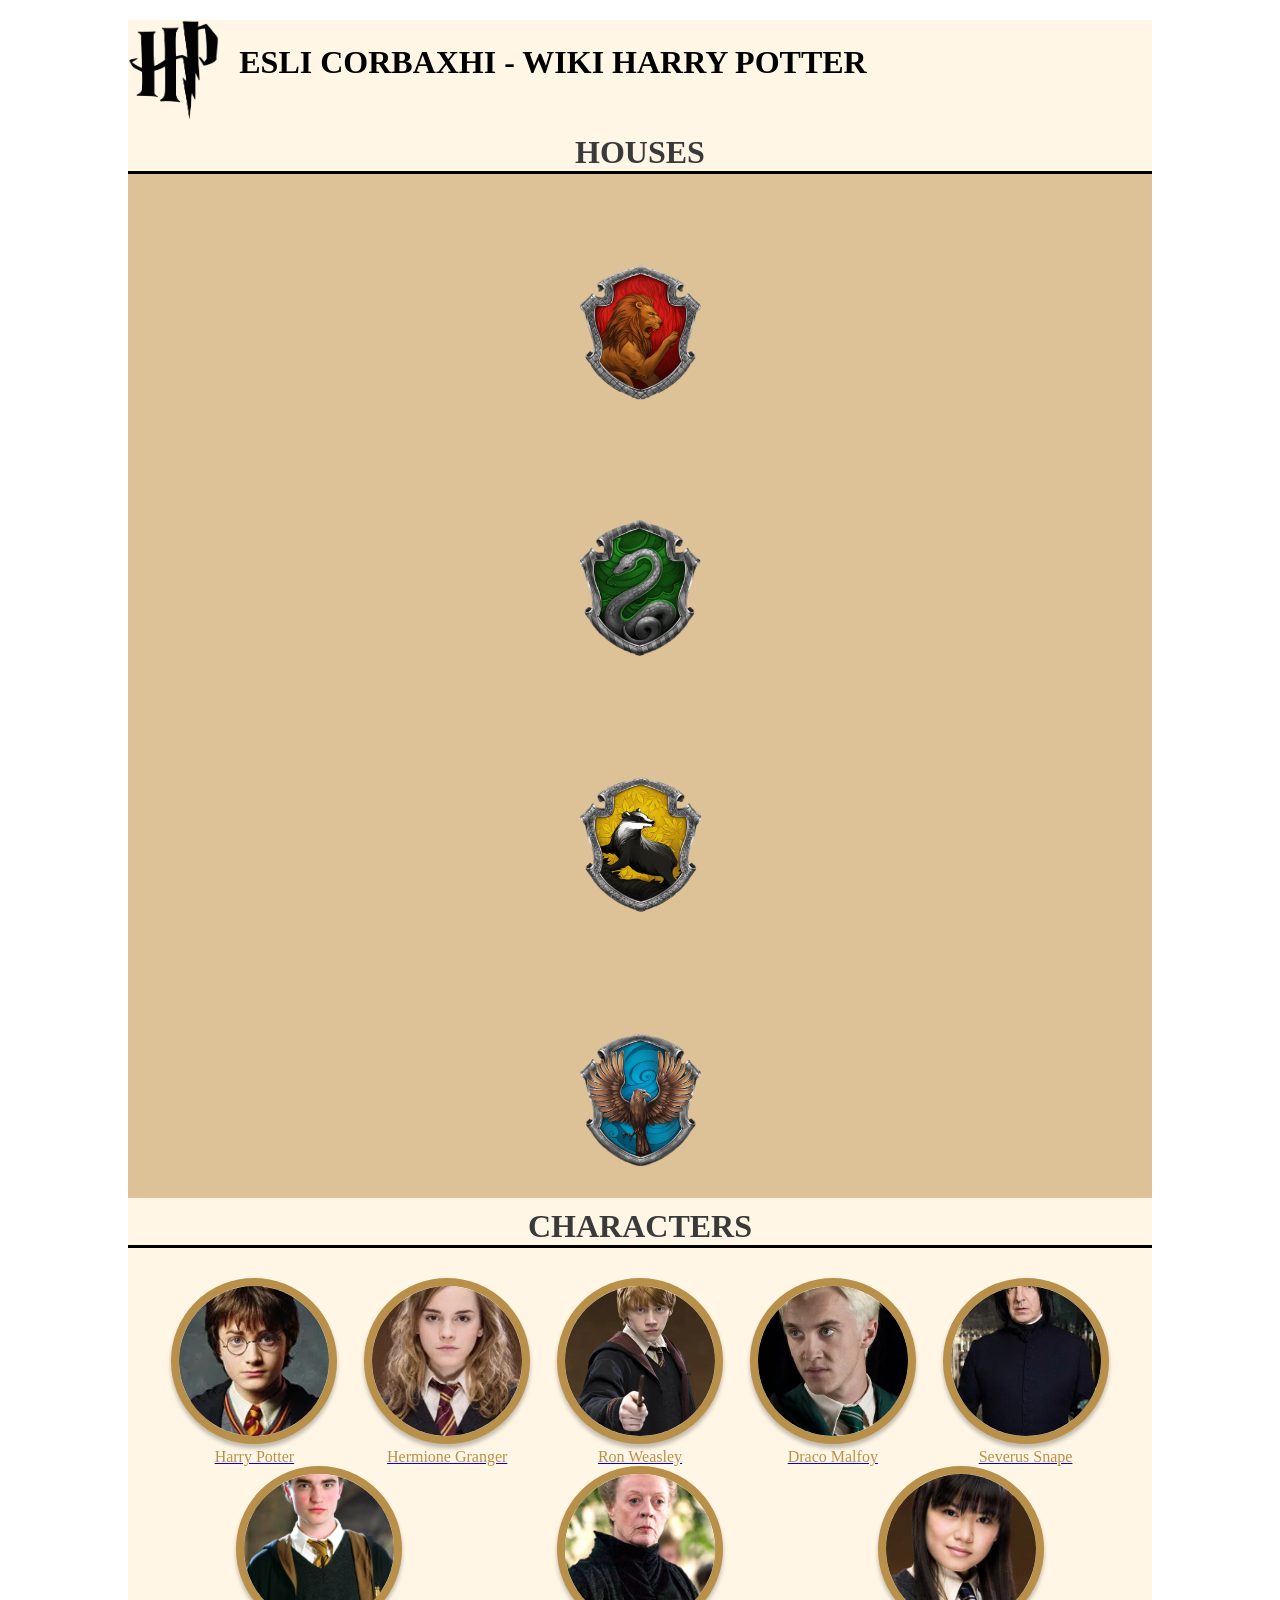
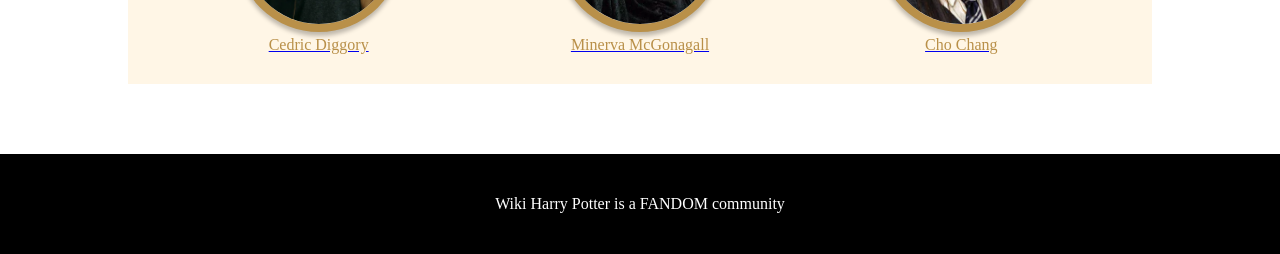
==== index.html @ 271e425f "Initial commit / partie 1" ====
<!DOCTYPE html>
<html lang="en">
  <head>
    <meta charset="UTF-8" />
    <meta name="viewport" content="width=device-width, initial-scale=1.0" />
    <link rel="stylesheet" href="./style.css" />
     <title>ESLI CORBAXHI - Partiel Harry Potter</title>
  </head>
  <body>
   
    <main>
       <header class="header">
      <div class="header__right">
        <img src="./logo.png" />
      </div>
      <div class="header__left">
        <h1>ESLI CORBAXHI - Wiki Harry Potter</h1>
   
        <img src="./menu.png" alt="" srcset="" />
      </div>
    </header>
      <section>
        <h3>HOUSES</h3>
        <div class="houses"></div>
        <div class="houses"> <img src="./Gryffindor.png" alt="Gryffondor" /> </div>
        <div class="houses"></div>
        <div class="houses"> <img src="./Slytherin.png" alt="Gryffondor" /> </div>
        <div class="houses"></div>
        <div class="houses"> <img src="./Hufflepuff.png" alt="Gryffondor" /> </div>
        <div class="houses"></div>
        <div class="houses"> <img src="./Ravenclaw.png" alt="Gryffondor" /> </div>

      </section>
      <section>
        <h3>Characters</h3>
        <div class="characters">
          <a class="character" href="./details.html"> <img src="./harry.webp" alt="Harry Potter" />
            <p>Harry Potter</p>
          </a>
          <a class="character" href="./details.html"> <img src="./hermione.webp" alt="Hermione Granger" />
            <p>Hermione Granger</p>
          </a>
          <a class="character" href="./details.html"> <img src="./ron.webp" alt="Ron Weasley " />
            <p>Ron Weasley</p>
          </a>
          <a class="character" href="./details.html"> <img src="./draco.webp" alt="Draco Malfoy " />
            <p>Draco Malfoy</p>
          </a>
          <a class="character" href="./details.html"> <img src="./snape.webp" alt="Severus Snape " />
            <p>Severus Snape</p>
          </a>
          <a class="character" href="./details.html"> <img src="./cedric.webp" alt="Cedric Diggory " />
            <p>Cedric Diggory</p>
          </a>
          <a class="character" href="./details.html"> <img src="./mcgonagall.webp" alt="Minerva McGonagall " />
            <p>Minerva McGonagall</p>
          </a>
          <a class="character" href="./details.html"> <img src="./cho.webp" alt="Cho Chang" />
            <p>Cho Chang</p>
          </a>
        </div>

      </section>
    </main>
    <footer>
      <p>Wiki Harry Potter is a FANDOM community</p>
    </footer>
  </body>
</html>
---- style.css ----
:root {
  --light: #fff6e6;
  --darkGrey: #3a3a3a;
  --gold: #b99049;
  --red: #b71713;
  --green: #124b10;
  --blue: #078cb1;
  --yellow: #e1b50c;
}

@font-face {
  font-family: "Rubik";
  src: url("./../font/Rubik-Regular.ttf");
}
@font-face {
  font-family: "Rubik";
  src: url("./../font/Rubik-Bold.ttf");
  font-weight: bold;
}
* {
  margin: 0;
  padding: 0;
}

body {
  background: url("./../images/bgHP.webp") repeat;
  font-family: "Rubik";
}

main {
  background-color: var(--light);
  max-width: 1024px;
  margin: auto;
  margin-bottom: 70px;
}
main h3 {
  text-transform: uppercase;
  border-bottom: 3px solid black;
  text-align: center;
  color: var(--DarkGrey, #3a3a3a);
  text-align: center;
  font-family: Rubik;
  font-size: 32px;
  font-style: normal;
  font-weight: 700;
  line-height: normal;
  padding-top: 10px;
}
main h2 {
  color: var(--DarkGrey, #3a3a3a);
  text-align: center;
  font-family: Roboto;
  font-size: 40px;
  font-style: normal;
  font-weight: 400;
  line-height: normal;
  margin-bottom: 54px;
}

footer {
  background-color: #000;
  height: 100px;
  display: flex;
  justify-content: center;
  align-items: center;
}
footer p {
  text-align: center;
  color: #fff;
}

.header {
  display: flex;
  max-width: 1024px;
  margin: auto;
  margin-top: 20px;
}
.header h1 {
  margin-bottom: 20px;
}
.header__right img {
  height: 100px;
  margin-right: 20px;
}
.header__left {
  width: 100%;
  display: flex;
  align-items: center;
  text-transform: uppercase;
}
.header__left ul {
  display: flex;
  justify-content: space-between;
  width: 80%;
}
.header__left ul li {
  list-style: none;
  font-weight: bold;
}
.header__left img {
  display: none;
}

.houses {
  display: flex;
  justify-content: space-around;
  background: rgba(185, 144, 73, 0.5);
  padding: 30px;
  flex-wrap: wrap;
}
.houses > div {
  border-radius: 140px;
  width: 140px;
  height: 140px;
  text-align: center;
}
.houses > div:hover {
  background: #fff6e6;
}
.houses img {
  width: 121px;
  height: 136px;
}

.characters {
  display: flex;
  justify-content: space-around;
  flex-wrap: wrap;
  padding: 30px;
}
.characters > div {
  padding: 30px;
}
.characters img {
  width: 150px;
  height: 150px;
  border-radius: 150px;
  border: 8px solid var(--Gold, #b99049);
  background: url(<path-to-image>), lightgray -1.24px 0px/101.653% 141.566% no-repeat;
  box-shadow: 0px 4px 4px 0px rgba(0, 0, 0, 0.25);
  object-fit: cover;
}
.characters p {
  text-align: center;
  color: var(--Gold, #b99049);
}

/* PAGE PERSO */
.page_perso h3 {
  padding: 50px 50px 0 50px;
}
.page_perso .perso {
  background: rgba(185, 144, 73, 0.5);
  padding: 50px;
  display: flex;
}
.page_perso .perso__right {
  display: flex;
  flex-direction: column;
  justify-content: space-between;
  width: 100%;
}
.page_perso .perso__right > div {
  display: flex;
  justify-content: space-around;
}
.page_perso .perso__right p.attr {
  font-weight: bold;
}
.page_perso figure {
  width: 215px;
  margin-right: 120px;
}
.page_perso figure img {
  width: 100%;
}
.page_perso figure figcaption {
  background: rgba(255, 255, 255, 0.5);
  display: flex;
  align-items: center;
  height: 66px;
  justify-content: center;
  font-size: 20px;
}
.page_perso .house__perso {
  display: flex;
  justify-content: center;
  align-items: center;
}

@media screen and (max-width: 425px) {
  header {
    width: 90%;
  }
  header h1,
header ul {
    display: none !important;
  }
  header .header__left {
    display: flex;
    justify-content: flex-end;
  }
  header .header__left img {
    display: block !important;
    height: 70px;
  }

  .houses {
    flex-direction: column;
    align-content: space-around;
  }
}

/*# sourceMappingURL=style.css.map */
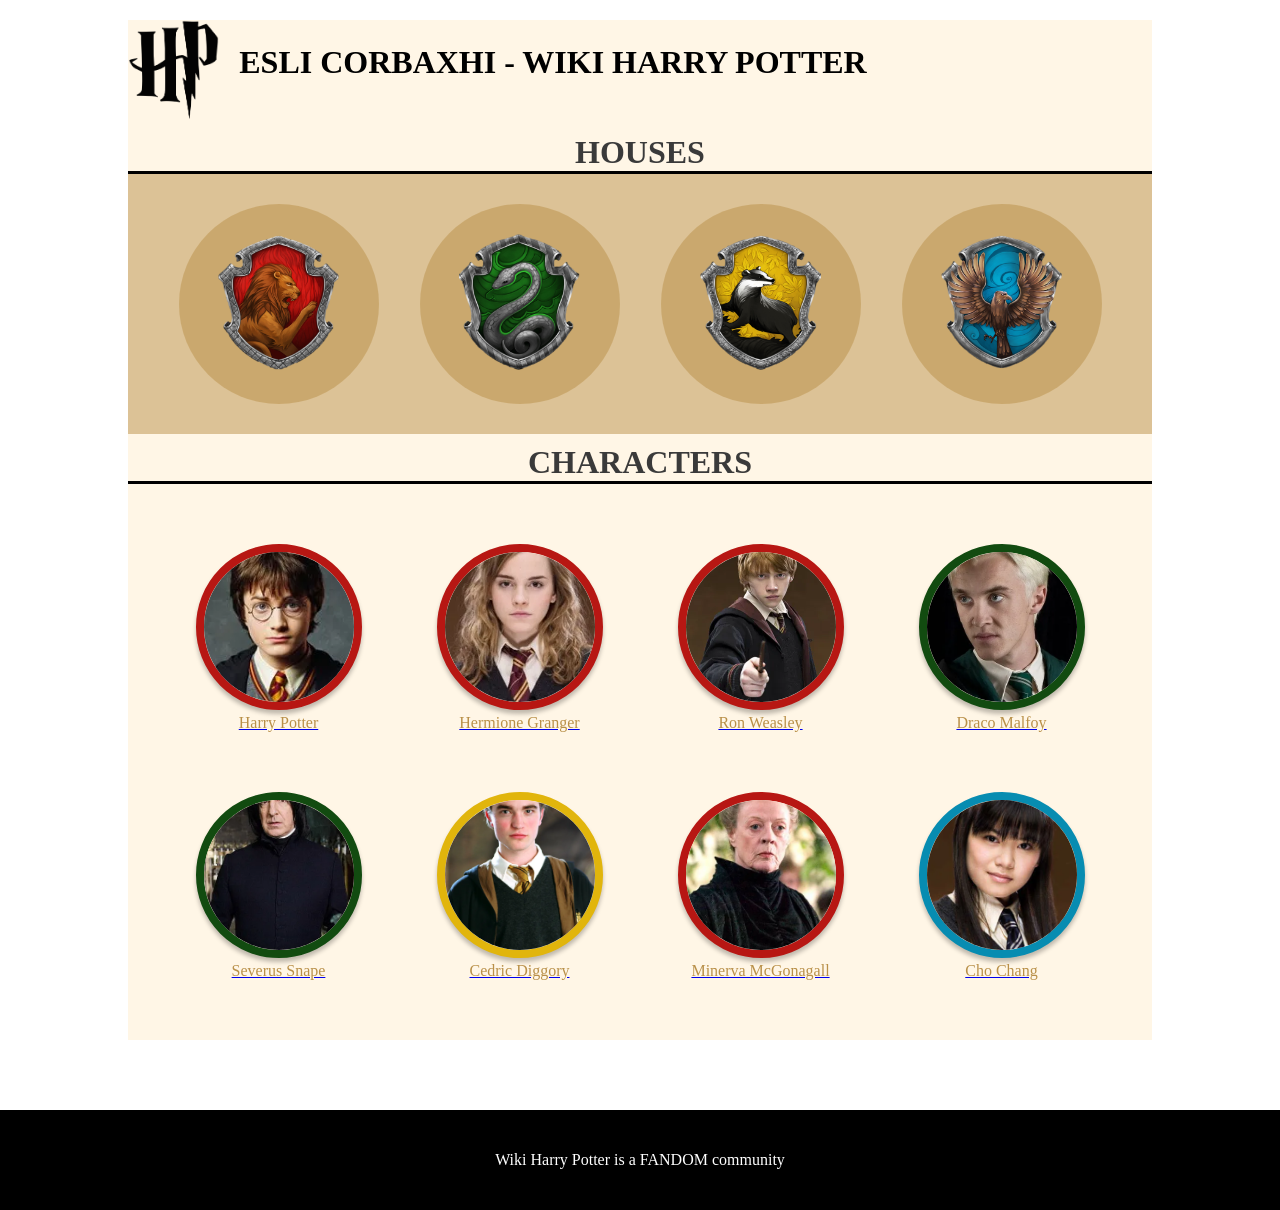
==== commit 7dc5774e: "Ajout de la partie 2 du TP, détails et hover" ====
--- a/index.html
+++ b/index.html
@@ -21,43 +21,59 @@
     </header>
       <section>
         <h3>HOUSES</h3>
-        <div class="houses"></div>
-        <div class="houses"> <img src="./Gryffindor.png" alt="Gryffondor" /> </div>
-        <div class="houses"></div>
-        <div class="houses"> <img src="./Slytherin.png" alt="Gryffondor" /> </div>
-        <div class="houses"></div>
-        <div class="houses"> <img src="./Hufflepuff.png" alt="Gryffondor" /> </div>
-        <div class="houses"></div>
-        <div class="houses"> <img src="./Ravenclaw.png" alt="Gryffondor" /> </div>
-
+        <div class="houses">
+          <div class="houses"> <img src="./Gryffindor.png" alt="Gryffondor" /> </div>
+      
+          <div class="houses"> <img src="./Slytherin.png" alt="Gryffondor" /> </div>
+      
+          <div class="houses"> <img src="./Hufflepuff.png" alt="Gryffondor" /> </div>
+      
+          <div class="houses"> <img src="./Ravenclaw.png" alt="Gryffondor" /> </div>
+        </div>
       </section>
       <section>
         <h3>Characters</h3>
         <div class="characters">
-          <a class="character" href="./details.html"> <img src="./harry.webp" alt="Harry Potter" />
-            <p>Harry Potter</p>
-          </a>
-          <a class="character" href="./details.html"> <img src="./hermione.webp" alt="Hermione Granger" />
-            <p>Hermione Granger</p>
-          </a>
-          <a class="character" href="./details.html"> <img src="./ron.webp" alt="Ron Weasley " />
-            <p>Ron Weasley</p>
-          </a>
+          <div class = "gryffindor">
+            <a class="character" href="./details.html"> <img src="./harry.webp" alt="Harry Potter" />
+              <p>Harry Potter</p>
+            </a>
+          </div>
+          <div class ="gryffindor">
+            <a class="character" href="./details.html"> <img src="./hermione.webp" alt="Hermione Granger" />
+              <p>Hermione Granger</p>
+            </a>
+          </div>
+          <div class = "gryffindor">
+            <a class="character" href="./details.html"> <img src="./ron.webp" alt="Ron Weasley " />
+              <p>Ron Weasley</p>
+            </a>
+          </div>
+          <div class = "slytherin">
           <a class="character" href="./details.html"> <img src="./draco.webp" alt="Draco Malfoy " />
             <p>Draco Malfoy</p>
           </a>
+          </div>
+          <div class ="slytherin">
           <a class="character" href="./details.html"> <img src="./snape.webp" alt="Severus Snape " />
             <p>Severus Snape</p>
           </a>
+          </div>
+          <div class ="hufflepuff">
           <a class="character" href="./details.html"> <img src="./cedric.webp" alt="Cedric Diggory " />
             <p>Cedric Diggory</p>
           </a>
+          </div>
+          <div class = "gryffindor">
           <a class="character" href="./details.html"> <img src="./mcgonagall.webp" alt="Minerva McGonagall " />
             <p>Minerva McGonagall</p>
           </a>
+          </div>
+          <div class ="ravenclaw">
           <a class="character" href="./details.html"> <img src="./cho.webp" alt="Cho Chang" />
             <p>Cho Chang</p>
           </a>
+          </div>
         </div>
 
       </section>
--- a/style.css
+++ b/style.css
@@ -139,7 +139,18 @@
   background: url(<path-to-image>), lightgray -1.24px 0px/101.653% 141.566% no-repeat;
   box-shadow: 0px 4px 4px 0px rgba(0, 0, 0, 0.25);
   object-fit: cover;
-}
+  transition: transform 0.3s ease, box-shadow 0.3s ease;
+}
+.characters img:hover {
+  transform: scale(1.1);
+  box-shadow: 0 8px 12px rgba(0,0,0,0.4);
+}
+
+.characters .gryffindor img { border-color: var(--red); }
+.characters .slytherin img  { border-color: var(--green); }
+.characters .ravenclaw img  { border-color: var(--blue); }
+.characters .hufflepuff img { border-color: var(--yellow); }
+
 .characters p {
   text-align: center;
   color: var(--Gold, #b99049);
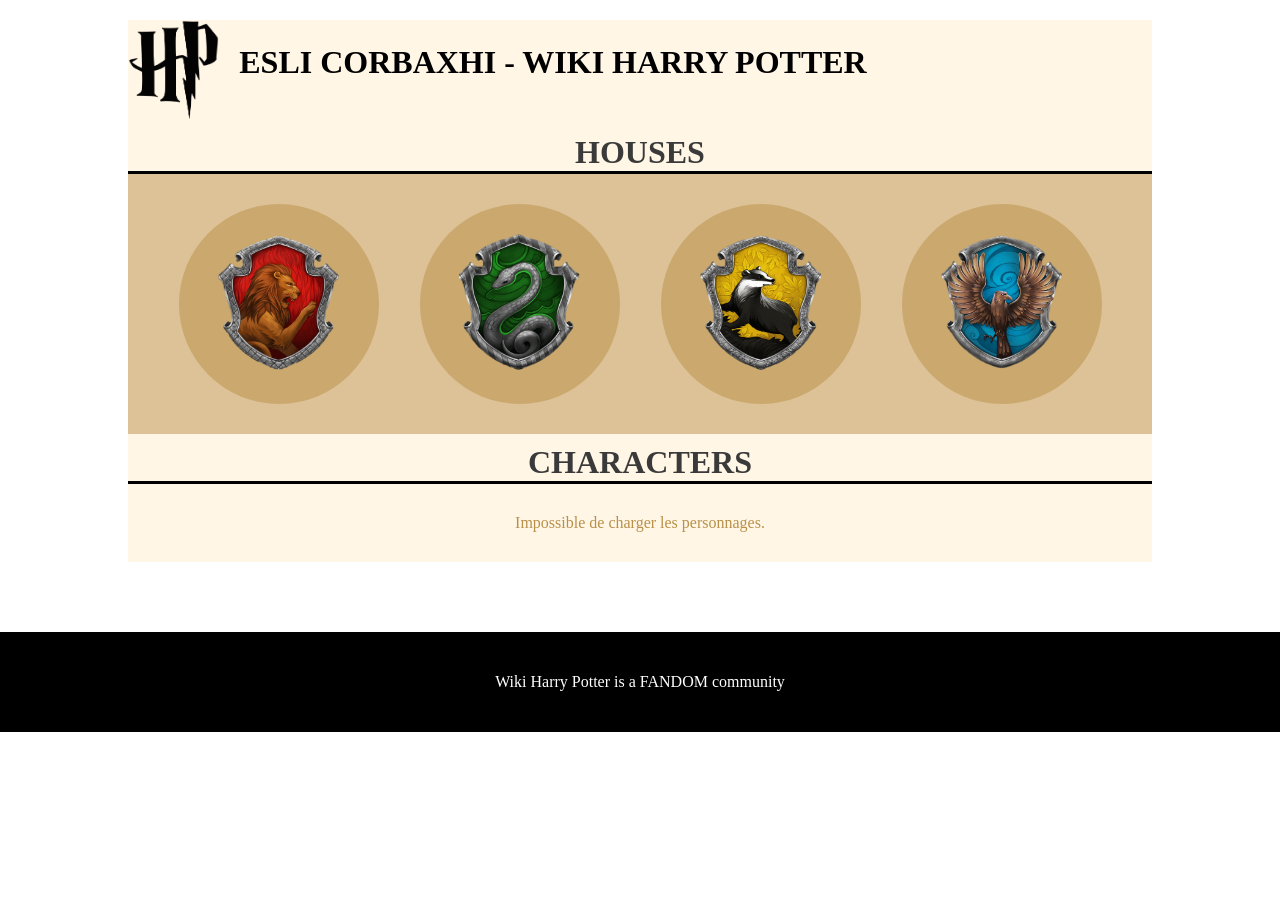
==== commit c50444fb: "Ajout de la partie 1 de la partie 3" ====
--- a/index.html
+++ b/index.html
@@ -81,5 +81,6 @@
     <footer>
       <p>Wiki Harry Potter is a FANDOM community</p>
     </footer>
+    <script src="./script.js"></script>
   </body>
 </html>
--- a/style.css
+++ b/style.css
@@ -146,10 +146,10 @@
   box-shadow: 0 8px 12px rgba(0,0,0,0.4);
 }
 
-.characters .gryffindor img { border-color: var(--red); }
-.characters .slytherin img  { border-color: var(--green); }
-.characters .ravenclaw img  { border-color: var(--blue); }
-.characters .hufflepuff img { border-color: var(--yellow); }
+.characters .gryffindor img:hover { border-color: var(--red); }
+.characters .slytherin img:hover  { border-color: var(--green); }
+.characters .ravenclaw img:hover  { border-color: var(--blue); }
+.characters .hufflepuff img:hover { border-color: var(--yellow); }
 
 .characters p {
   text-align: center;
@@ -220,6 +220,65 @@
     flex-direction: column;
     align-content: space-around;
   }
+
+  .page_perso h3 {
+    padding: 30px 20px 0 20px;
+    font-size: 26px;
+  }
+  .page_perso .perso {
+    flex-direction: column;
+    align-items: center;
+    padding: 30px 20px;
+    gap: 30px;
+  }
+  .page_perso figure {
+    width: 180px;
+    margin-right: 0;
+  }
+  .page_perso figure figcaption {
+    text-align: center;
+    font-size: 18px;
+  }
+  .page_perso .perso__right {
+    align-items: center;
+    gap: 20px;
+  }
+  .page_perso .perso__right > div {
+    flex-direction: column;
+    align-items: center;
+    gap: 20px;
+    text-align: center;
+  }
+  .page_perso .house__perso {
+    padding: 20px 0;
+  }
+  .page_perso .house__perso img {
+    height: 150px;
+    width: auto;
+    max-width: 100%;
+  }
+
+  .page_perso .header {
+    flex-direction: column;
+    align-items: center;
+  }
+  .page_perso .header__right img {
+    margin-right: 0;
+  }
+  .page_perso .header__left {
+    justify-content: center;
+    width: 100%;
+  }
+  .page_perso .header__left ul {
+    display: flex !important;
+    flex-direction: column;
+    align-items: center;
+    gap: 15px;
+    padding: 20px 0;
+  }
+  .page_perso .header__left img {
+    display: none !important;
+  }
 }
 
 /*# sourceMappingURL=style.css.map */
